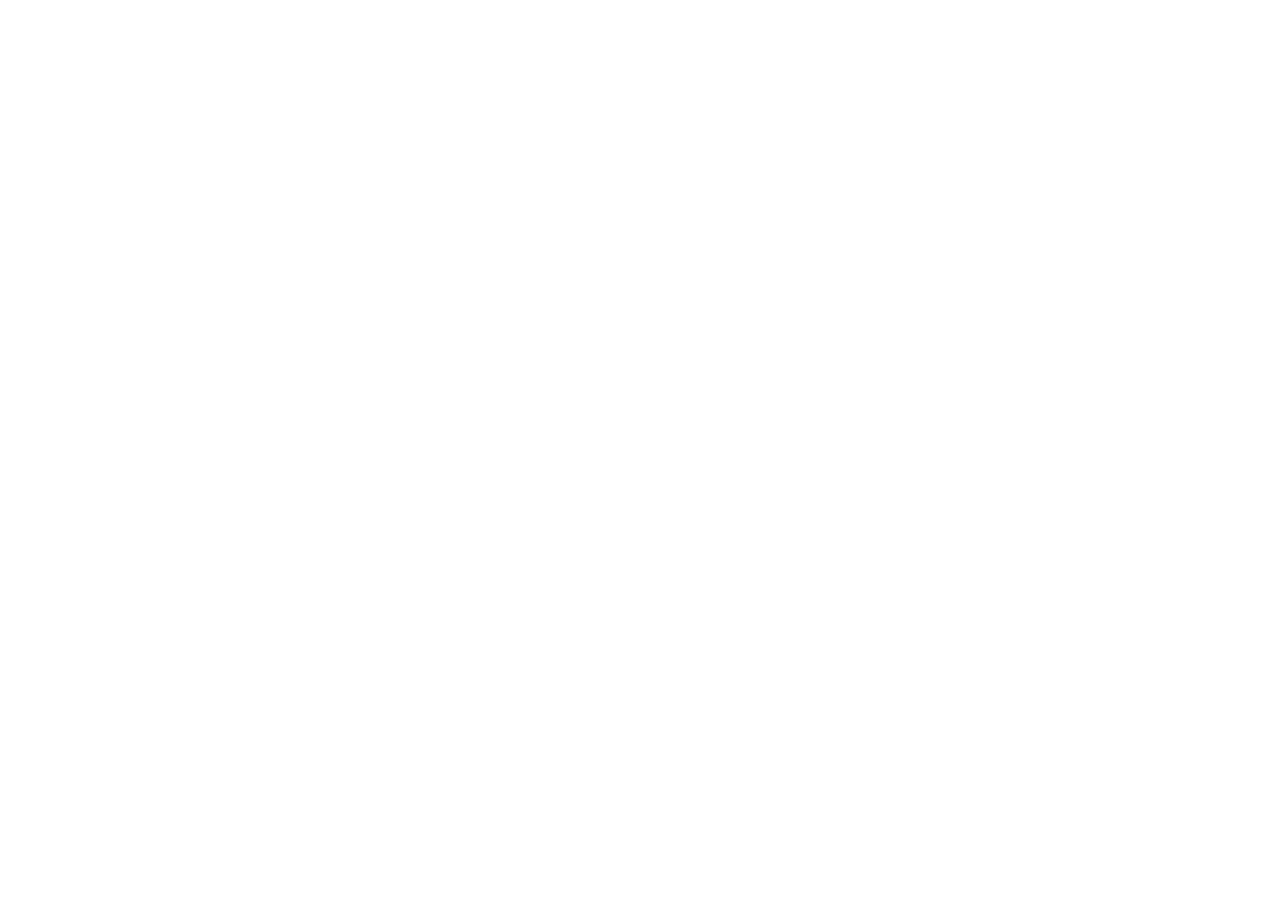
==== index.html @ 05ce150b "first commit" ====
<!DOCTYPE html>
<html lang="en">
<head>
    <meta charset="UTF-8">
    <meta name="viewport" content="width=device-width, initial-scale=1.0">
    <title>Tech Girlies</title>
</head>
<body>
    
    <h1></h1>

</body>
</html>
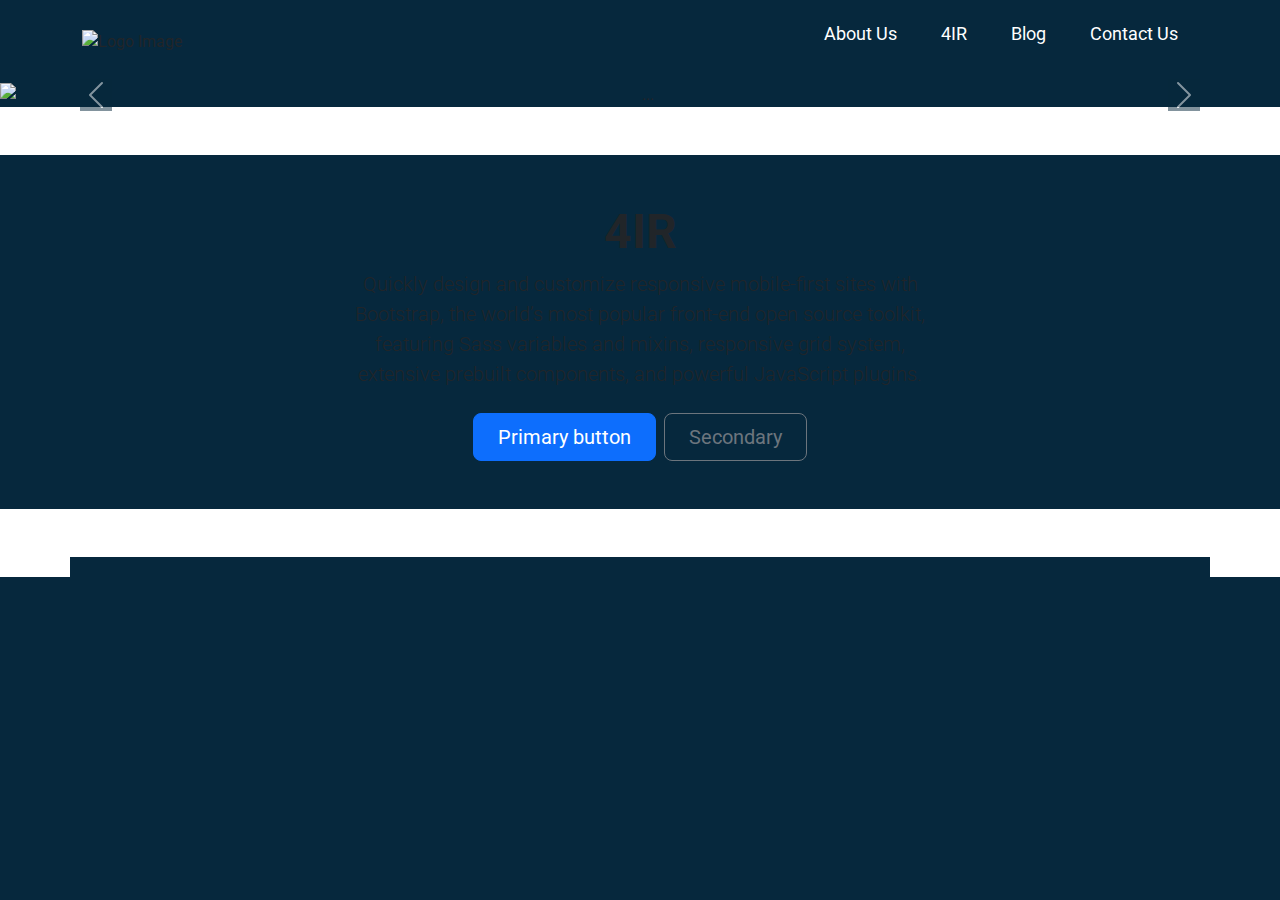
==== commit a4d04696: "Tumisho part" ====
--- a/index.html
+++ b/index.html
@@ -4,10 +4,83 @@
     <meta charset="UTF-8">
     <meta name="viewport" content="width=device-width, initial-scale=1.0">
     <title>Tech Girlies</title>
+    <link rel="stylesheet" href="styles.css">
+
+    <!--Favicon-->
+ <link rel="apple-touch-icon" sizes="180x180" href="/apple-touch-icon.png">
+<link rel="icon" type="image/png" sizes="32x32" href="/favicon-32x32.png">
+<link rel="icon" type="image/png" sizes="16x16" href="/favicon-16x16.png">
+<link rel="manifest" href="/site.webmanifest">
+
+    <!--Bootstrap-->
+    <link href="https://cdn.jsdelivr.net/npm/bootstrap@5.3.3/dist/css/bootstrap.min.css" rel="stylesheet" integrity="sha384-QWTKZyjpPEjISv5WaRU9OFeRpok6YctnYmDr5pNlyT2bRjXh0JMhjY6hW+ALEwIH" crossorigin="anonymous">
+
+    <!--Google Fonts-->
+    <link rel="preconnect" href="https://fonts.googleapis.com">
+<link rel="preconnect" href="https://fonts.gstatic.com" crossorigin>
+<link href="https://fonts.googleapis.com/css2?family=Roboto:ital,wght@0,100;0,300;0,400;0,500;0,700;0,900;1,100;1,300;1,400;1,500;1,700;1,900&display=swap" rel="stylesheet">
+
 </head>
 <body>
-    
-    <h1></h1>
+
+<div id="header">
+    <!--NavBar-->
+    <div class="container">
+        <nav>
+            <img src="" class="logo" alt="Logo Image"> <!--please insert the icon logo in the img src"-->
+            <ul>
+                <li><a href="#">About Us</a></li>
+                <li><a href="#">4IR</a></li>
+                <li><a href="#">Blog</a></li>
+                <li><a href="#">Contact Us</a></li>
+            </ul>
+        </nav>
+    </div>
+
+
+    <!--Carousel/ Slideshow-->
+<center>
+    <div id="carouselExampleControls" class="carousel slide" data-bs-ride="carousel">
+        <div class="carousel-inner">
+          <div class="carousel-item active">
+            <img src="..." class="d-block w-100" alt="...">
+          </div>
+          <div class="carousel-item">
+            <img src="..." class="d-block w-100" alt="...">
+          </div>
+          <div class="carousel-item">
+            <img src="..." class="d-block w-100" alt="...">
+          </div>
+        </div>
+        <button class="carousel-control-prev" type="button" data-bs-target="#carouselExampleControls" data-bs-slide="prev">
+          <span class="carousel-control-prev-icon" aria-hidden="true"></span>
+          <span class="visually-hidden">Previous</span>
+        </button>
+        <button class="carousel-control-next" type="button" data-bs-target="#carouselExampleControls" data-bs-slide="next">
+          <span class="carousel-control-next-icon" aria-hidden="true"></span>
+          <span class="visually-hidden">Next</span>
+        </button>
+      </div>
+    </div>
+</center>
+
+<!--4IR Content-->
+<div class="px-4 py-5 my-5 text-center">
+    <h1 class="display-5 fw-bold">4IR</h1>
+    <div class="col-lg-6 mx-auto">
+      <p class="lead mb-4">Quickly design and customize responsive mobile-first sites with Bootstrap, the world’s most popular front-end open source toolkit, featuring Sass variables and mixins, responsive grid system, extensive prebuilt components, and powerful JavaScript plugins.</p>
+      <div class="d-grid gap-2 d-sm-flex justify-content-sm-center">
+        <button type="button" class="btn btn-primary btn-lg px-4 gap-3" fdprocessedid="fsz2mw">Primary button</button>
+        <button type="button" class="btn btn-outline-secondary btn-lg px-4" fdprocessedid="kh2div">Secondary</button>
+      </div>
+    </div>
+  </div>
+
+
+  <!--Footer-->
+  <div class="container">
+
+  </div>
 
 </body>
 </html>--- a/styles.css
+++ b/styles.css
@@ -0,0 +1,52 @@
+*{
+    margin: 0;
+    padding: 0;
+    font-family: "Roboto", sans-serif;
+    font-weight: 400;
+    background-color: #06283D;
+    font-style: normal;
+    box-sizing: border-box;
+}
+
+.container{
+    padding: 10px 10%;
+}
+
+nav{
+    display: flex;
+    align-items: center;
+    justify-content: space-between;
+    flex-wrap: wrap;
+}
+
+.logo{
+    width: 140px;
+}
+
+nav ul li{
+    display: inline-block;
+    list-style: none;
+    margin: 10px 20px;
+}
+
+nav ul li a{
+    color: white;
+    text-decoration: none;
+    font-size: 18px;
+    position: relative;
+}
+
+nav ul li a::after{
+    content: '';
+    width: 0;
+    height: 3px;
+    background: #57C5B6 ;
+    position: absolute;
+    left: 0;
+    bottom: -6px;
+    transition: 0.5s;
+}
+
+nav ul li a:hover::after{
+    width: 100%;
+}
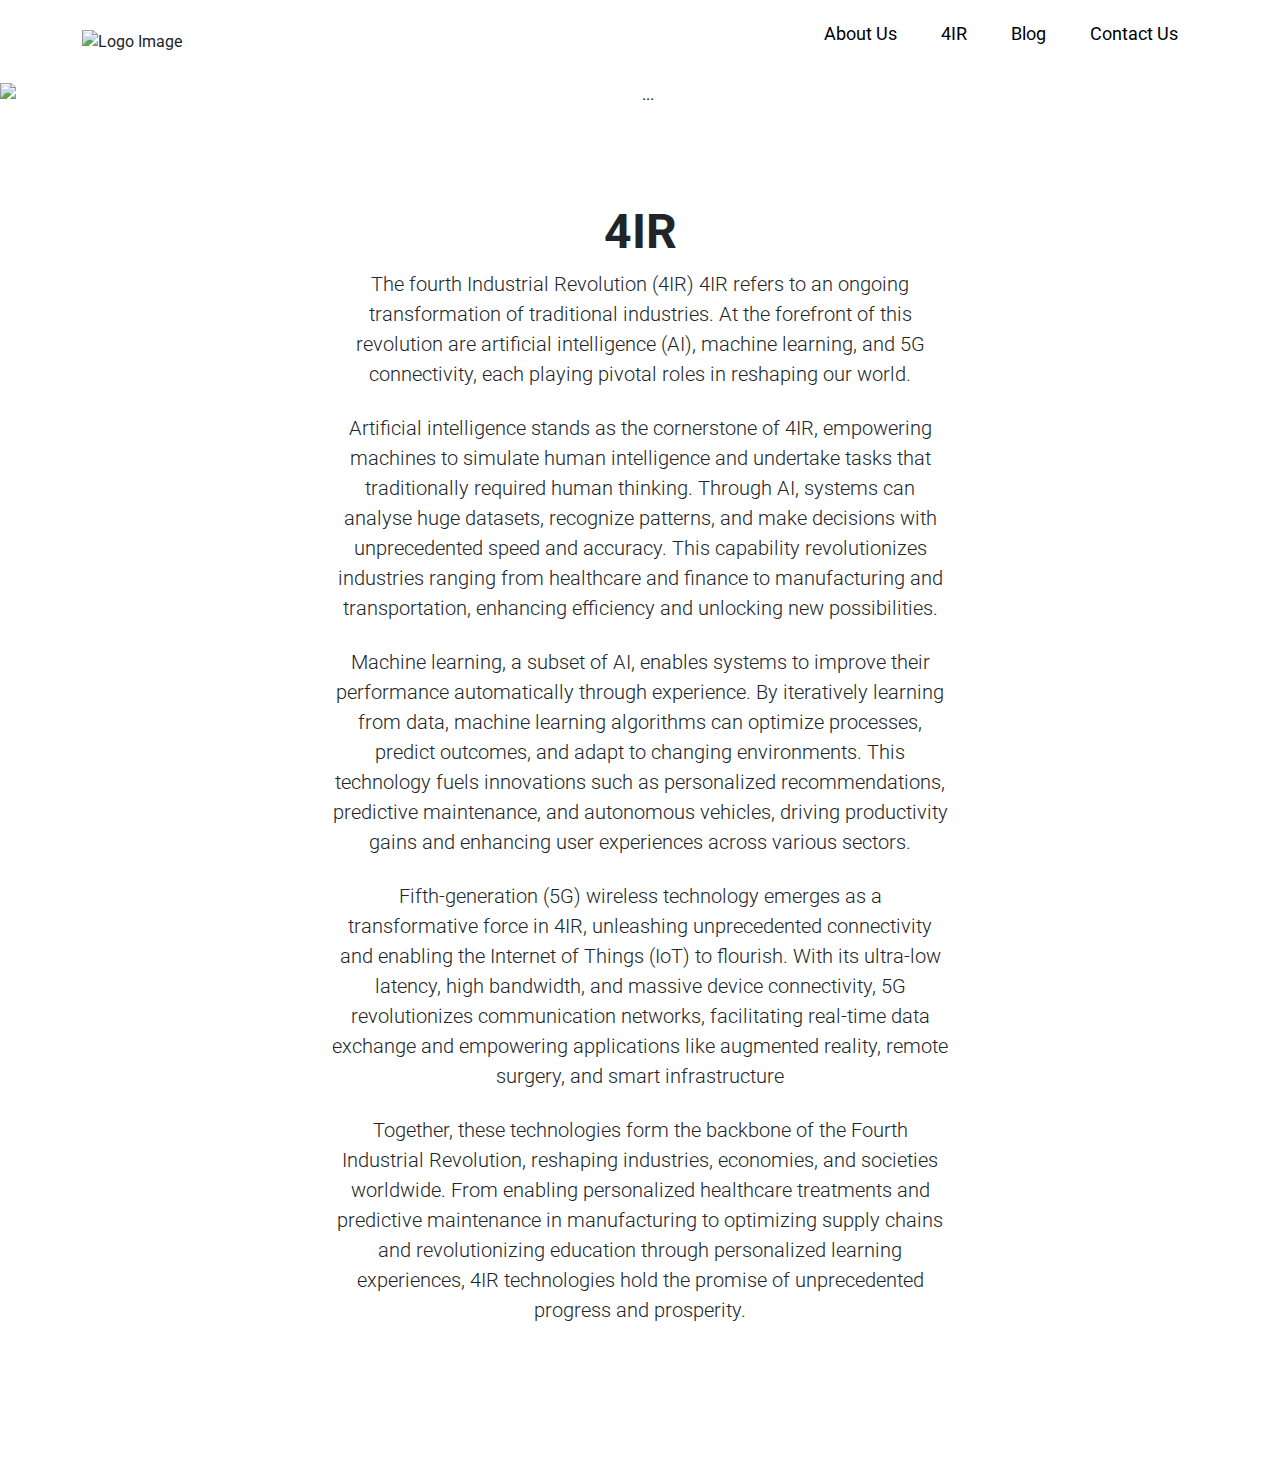
==== commit be9ad550: "updated-4IR-Content" ====
--- a/index.html
+++ b/index.html
@@ -68,11 +68,20 @@
 <div class="px-4 py-5 my-5 text-center">
     <h1 class="display-5 fw-bold">4IR</h1>
     <div class="col-lg-6 mx-auto">
-      <p class="lead mb-4">Quickly design and customize responsive mobile-first sites with Bootstrap, the world’s most popular front-end open source toolkit, featuring Sass variables and mixins, responsive grid system, extensive prebuilt components, and powerful JavaScript plugins.</p>
+      <p class="lead mb-4">The fourth Industrial Revolution (4IR)
+        4IR refers to an ongoing transformation of traditional industries. At the forefront of this revolution are artificial intelligence (AI), machine learning, and 5G connectivity, each playing pivotal roles in reshaping our world.
+        </p>
+      <p class="lead mb-4">
+        Artificial intelligence stands as the cornerstone of 4IR, empowering machines to simulate human intelligence and undertake tasks that traditionally required human thinking. Through AI, systems can analyse huge datasets, recognize patterns, and make decisions with unprecedented speed and accuracy. This capability revolutionizes industries ranging from healthcare and finance to manufacturing and transportation, enhancing efficiency and unlocking new possibilities.
+        </p>
+      <p class="lead mb-4">
+        Machine learning, a subset of AI, enables systems to improve their performance automatically through experience. By iteratively learning from data, machine learning algorithms can optimize processes, predict outcomes, and adapt to changing environments. This technology fuels innovations such as personalized recommendations, predictive maintenance, and autonomous vehicles, driving productivity gains and enhancing user experiences across various sectors.
+        </p>
+      <p class="lead mb-4">
+        Fifth-generation (5G) wireless technology emerges as a transformative force in 4IR, unleashing unprecedented connectivity and enabling the Internet of Things (IoT) to flourish. With its ultra-low latency, high bandwidth, and massive device connectivity, 5G revolutionizes communication networks, facilitating real-time data exchange and empowering applications like augmented reality, remote surgery, and smart infrastructure
+        </p>
+      <p class="lead mb-4">Together, these technologies form the backbone of the Fourth Industrial Revolution, reshaping industries, economies, and societies worldwide. From enabling personalized healthcare treatments and predictive maintenance in manufacturing to optimizing supply chains and revolutionizing education through personalized learning experiences, 4IR technologies hold the promise of unprecedented progress and prosperity.</p>
       <div class="d-grid gap-2 d-sm-flex justify-content-sm-center">
-        <button type="button" class="btn btn-primary btn-lg px-4 gap-3" fdprocessedid="fsz2mw">Primary button</button>
-        <button type="button" class="btn btn-outline-secondary btn-lg px-4" fdprocessedid="kh2div">Secondary</button>
-      </div>
     </div>
   </div>
 
--- a/styles.css
+++ b/styles.css
@@ -3,7 +3,7 @@
     padding: 0;
     font-family: "Roboto", sans-serif;
     font-weight: 400;
-    background-color: #06283D;
+    background-color: #ffffff;
     font-style: normal;
     box-sizing: border-box;
 }
@@ -30,7 +30,7 @@
 }
 
 nav ul li a{
-    color: white;
+    color: #000000;
     text-decoration: none;
     font-size: 18px;
     position: relative;
@@ -40,7 +40,7 @@
     content: '';
     width: 0;
     height: 3px;
-    background: #57C5B6 ;
+    background: #FC5404;
     position: absolute;
     left: 0;
     bottom: -6px;
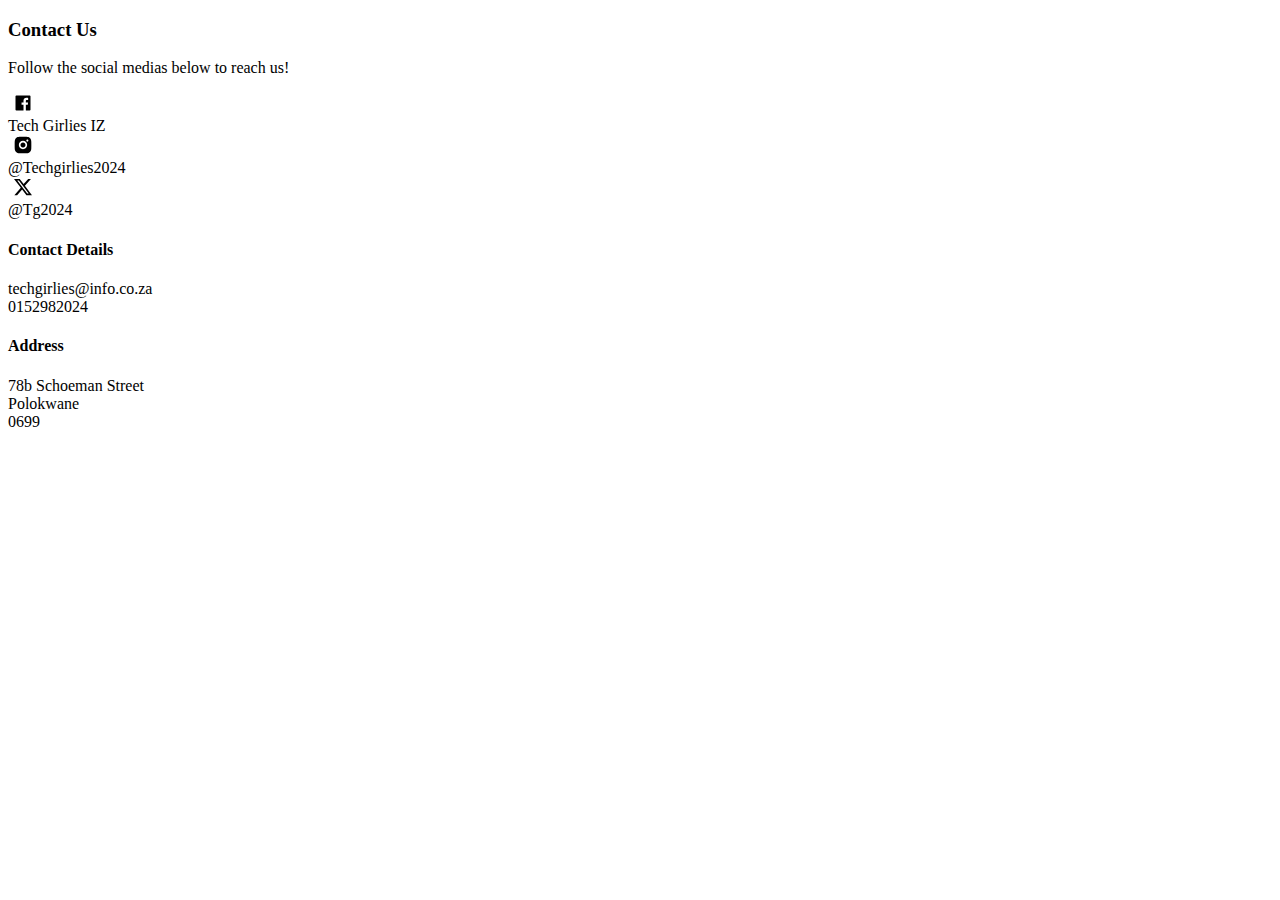
==== commit 9f2ea06d: "update" ====
--- a/index.html
+++ b/index.html
@@ -4,92 +4,36 @@
     <meta charset="UTF-8">
     <meta name="viewport" content="width=device-width, initial-scale=1.0">
     <title>Tech Girlies</title>
-    <link rel="stylesheet" href="styles.css">
 
-    <!--Favicon-->
- <link rel="apple-touch-icon" sizes="180x180" href="/apple-touch-icon.png">
-<link rel="icon" type="image/png" sizes="32x32" href="/favicon-32x32.png">
-<link rel="icon" type="image/png" sizes="16x16" href="/favicon-16x16.png">
-<link rel="manifest" href="/site.webmanifest">
+    <link rel="stylesheet" href="./index.css">
+</head>
 
-    <!--Bootstrap-->
-    <link href="https://cdn.jsdelivr.net/npm/bootstrap@5.3.3/dist/css/bootstrap.min.css" rel="stylesheet" integrity="sha384-QWTKZyjpPEjISv5WaRU9OFeRpok6YctnYmDr5pNlyT2bRjXh0JMhjY6hW+ALEwIH" crossorigin="anonymous">
+<header>
 
-    <!--Google Fonts-->
-    <link rel="preconnect" href="https://fonts.googleapis.com">
-<link rel="preconnect" href="https://fonts.gstatic.com" crossorigin>
-<link href="https://fonts.googleapis.com/css2?family=Roboto:ital,wght@0,100;0,300;0,400;0,500;0,700;0,900;1,100;1,300;1,400;1,500;1,700;1,900&display=swap" rel="stylesheet">
+</header>
 
-</head>
 <body>
 
-<div id="header">
-    <!--NavBar-->
-    <div class="container">
-        <nav>
-            <img src="" class="logo" alt="Logo Image"> <!--please insert the icon logo in the img src"-->
-            <ul>
-                <li><a href="#">About Us</a></li>
-                <li><a href="#">4IR</a></li>
-                <li><a href="#">Blog</a></li>
-                <li><a href="#">Contact Us</a></li>
-            </ul>
-        </nav>
-    </div>
+    
 
 
-    <!--Carousel/ Slideshow-->
-<center>
-    <div id="carouselExampleControls" class="carousel slide" data-bs-ride="carousel">
-        <div class="carousel-inner">
-          <div class="carousel-item active">
-            <img src="..." class="d-block w-100" alt="...">
-          </div>
-          <div class="carousel-item">
-            <img src="..." class="d-block w-100" alt="...">
-          </div>
-          <div class="carousel-item">
-            <img src="..." class="d-block w-100" alt="...">
-          </div>
-        </div>
-        <button class="carousel-control-prev" type="button" data-bs-target="#carouselExampleControls" data-bs-slide="prev">
-          <span class="carousel-control-prev-icon" aria-hidden="true"></span>
-          <span class="visually-hidden">Previous</span>
-        </button>
-        <button class="carousel-control-next" type="button" data-bs-target="#carouselExampleControls" data-bs-slide="next">
-          <span class="carousel-control-next-icon" aria-hidden="true"></span>
-          <span class="visually-hidden">Next</span>
-        </button>
-      </div>
-    </div>
-</center>
+</body>
 
-<!--4IR Content-->
-<div class="px-4 py-5 my-5 text-center">
-    <h1 class="display-5 fw-bold">4IR</h1>
-    <div class="col-lg-6 mx-auto">
-      <p class="lead mb-4">The fourth Industrial Revolution (4IR)
-        4IR refers to an ongoing transformation of traditional industries. At the forefront of this revolution are artificial intelligence (AI), machine learning, and 5G connectivity, each playing pivotal roles in reshaping our world.
-        </p>
-      <p class="lead mb-4">
-        Artificial intelligence stands as the cornerstone of 4IR, empowering machines to simulate human intelligence and undertake tasks that traditionally required human thinking. Through AI, systems can analyse huge datasets, recognize patterns, and make decisions with unprecedented speed and accuracy. This capability revolutionizes industries ranging from healthcare and finance to manufacturing and transportation, enhancing efficiency and unlocking new possibilities.
-        </p>
-      <p class="lead mb-4">
-        Machine learning, a subset of AI, enables systems to improve their performance automatically through experience. By iteratively learning from data, machine learning algorithms can optimize processes, predict outcomes, and adapt to changing environments. This technology fuels innovations such as personalized recommendations, predictive maintenance, and autonomous vehicles, driving productivity gains and enhancing user experiences across various sectors.
-        </p>
-      <p class="lead mb-4">
-        Fifth-generation (5G) wireless technology emerges as a transformative force in 4IR, unleashing unprecedented connectivity and enabling the Internet of Things (IoT) to flourish. With its ultra-low latency, high bandwidth, and massive device connectivity, 5G revolutionizes communication networks, facilitating real-time data exchange and empowering applications like augmented reality, remote surgery, and smart infrastructure
-        </p>
-      <p class="lead mb-4">Together, these technologies form the backbone of the Fourth Industrial Revolution, reshaping industries, economies, and societies worldwide. From enabling personalized healthcare treatments and predictive maintenance in manufacturing to optimizing supply chains and revolutionizing education through personalized learning experiences, 4IR technologies hold the promise of unprecedented progress and prosperity.</p>
-      <div class="d-grid gap-2 d-sm-flex justify-content-sm-center">
-    </div>
-  </div>
+<footer>
+    
+    <h3>Contact Us</h3>
+    <p>Follow the social medias below to reach us!</p>
+
+    <img src="./Media/Social Media/facebook-box-fill.svg" id="FB"><div>Tech Girlies IZ</div>
+    <img src="./Media/Social Media/instagram-fill.svg" id="IG"><div>@Techgirlies2024</div>
+    <img src="./Media/Social Media/twitter-x-fill.svg" id="X"><div>@Tg2024</div>
+
+    
+        <h4>Contact Details</h4><div>techgirlies@info.co.za<div>0152982024</div>
+
+        <h4>Address</h4><div>78b Schoeman Street<div>Polokwane<div>0699</div>
 
 
-  <!--Footer-->
-  <div class="container">
+</footer>
 
-  </div>
-
-</body>
 </html>--- a/index.css
+++ b/index.css
@@ -0,0 +1,11 @@
+/*Style for icons*/
+
+#FB {height: 20px; width: 30px;
+}
+
+#IG {height: 20px; width: 30px;}
+
+#X {height: 20px; width: 30px;}
+
+
+
